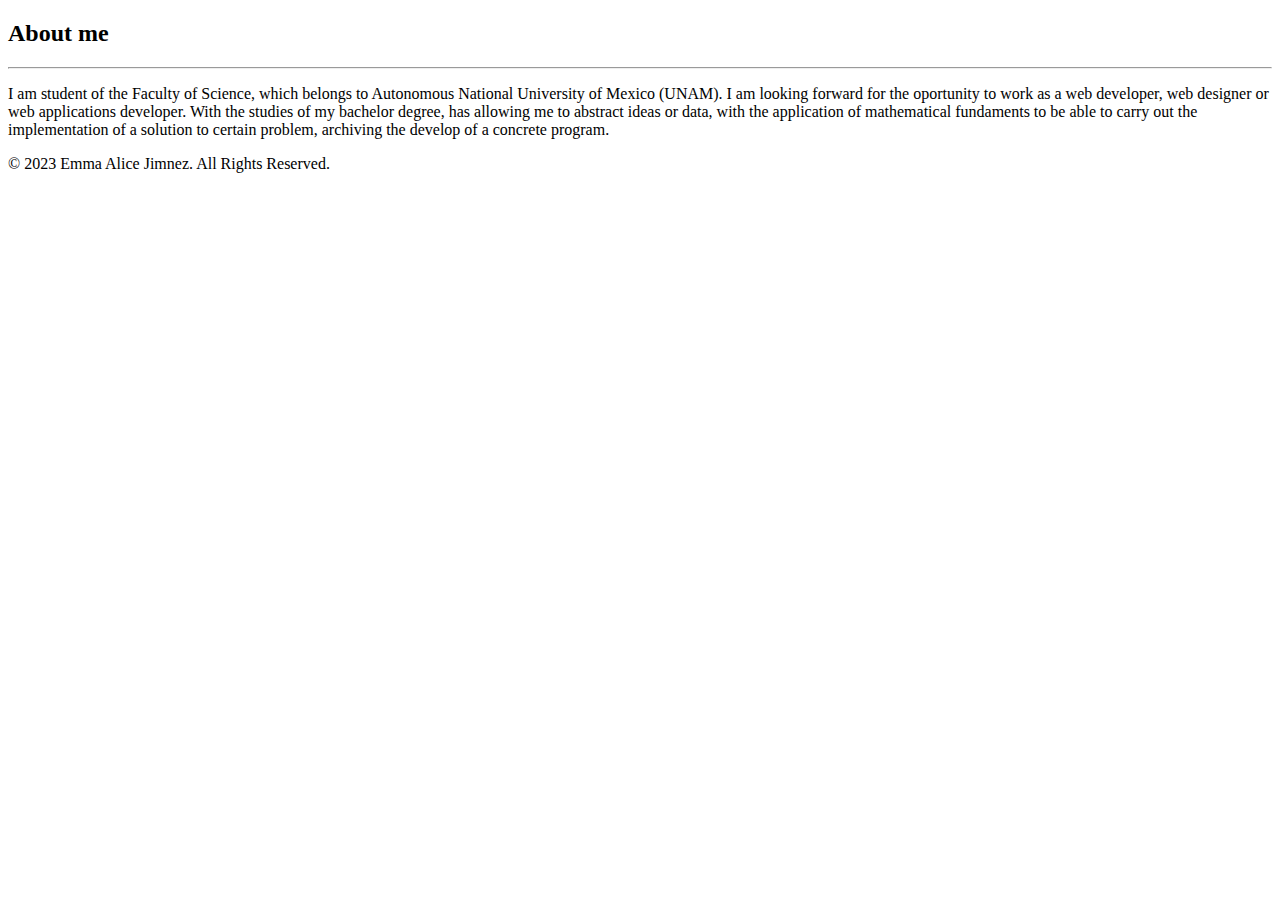
==== public/about.html @ 42f34ae1 "Add files via upload" ====
<!DOCTYPE html>
<html lang="en">
    <head>
        <meta charset="UTF-8">
        <title>My resume</title>
    </head>
    <body>
        <h2>About me </h2> <hr/>
        <p>
            I am student of the Faculty of Science, which belongs to Autonomous National University of Mexico (UNAM).
            I am looking forward for the oportunity to work as a web developer, web designer or web applications developer.
            With the studies of my bachelor degree, has allowing me to abstract ideas or data, with the application of mathematical fundaments to be able to carry out the implementation of a solution to certain problem, archiving  the develop of a concrete program.
        </p>
        <footer>
            <p>© 2023 Emma Alice Jimnez. All Rights Reserved.</p>
        </footer>
    </body>

</html>
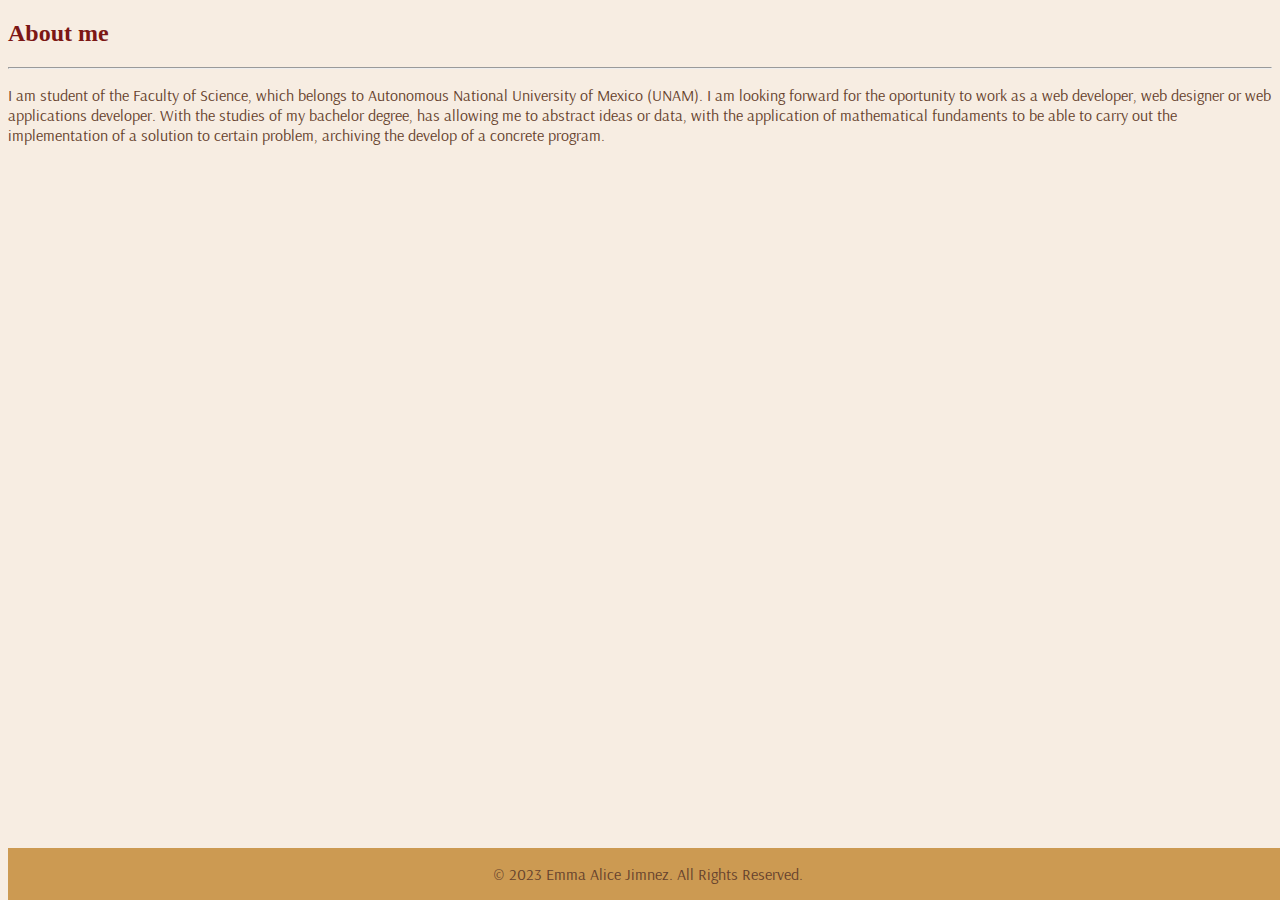
==== commit b18a04c8: "Se actualizaron los arhivos html" ====
--- a/public/about.html
+++ b/public/about.html
@@ -1,6 +1,10 @@
 <!DOCTYPE html>
 <html lang="en">
     <head>
+        <link rel="stylesheet" href="../styles/footer.css"/>
+        <link rel="stylesheet" href="../styles/html.css"/>
+        <link rel="stylesheet" href="../styles/text.css"/>
+        <link rel="stylesheet" href="../styles/lista.css"/>
         <meta charset="UTF-8">
         <title>My resume</title>
     </head>
--- a/styles/footer.css
+++ b/styles/footer.css
@@ -0,0 +1,7 @@
+footer{
+    position: absolute;
+    width: 100%;
+    text-align: center;
+    bottom: 0;
+    background-color: #CC9A52;
+}--- a/styles/html.css
+++ b/styles/html.css
@@ -0,0 +1,3 @@
+html{
+    background-color:#F7EDE2
+}--- a/styles/text.css
+++ b/styles/text.css
@@ -0,0 +1,20 @@
+@import url(https://fonts.googleapis.com/css2?family=Arsenal&display=swap);
+
+h1{
+    width: 20cm;
+    font-weight: 600;
+    color: #596854;
+    text-align: left;
+}
+
+h2{
+    width: 20cm;
+    font-weight: 600;
+    color:  #7C1715;
+    text-align: left;
+}
+
+p{
+    color: #66422D;
+    font-family: 'Arsenal';
+}--- a/styles/lista.css
+++ b/styles/lista.css
@@ -0,0 +1,6 @@
+@import url(https://fonts.googleapis.com/css2?family=Arsenal&display=swap);
+
+li{
+   font-family: 'Arsenal';
+   color: #66422D;
+}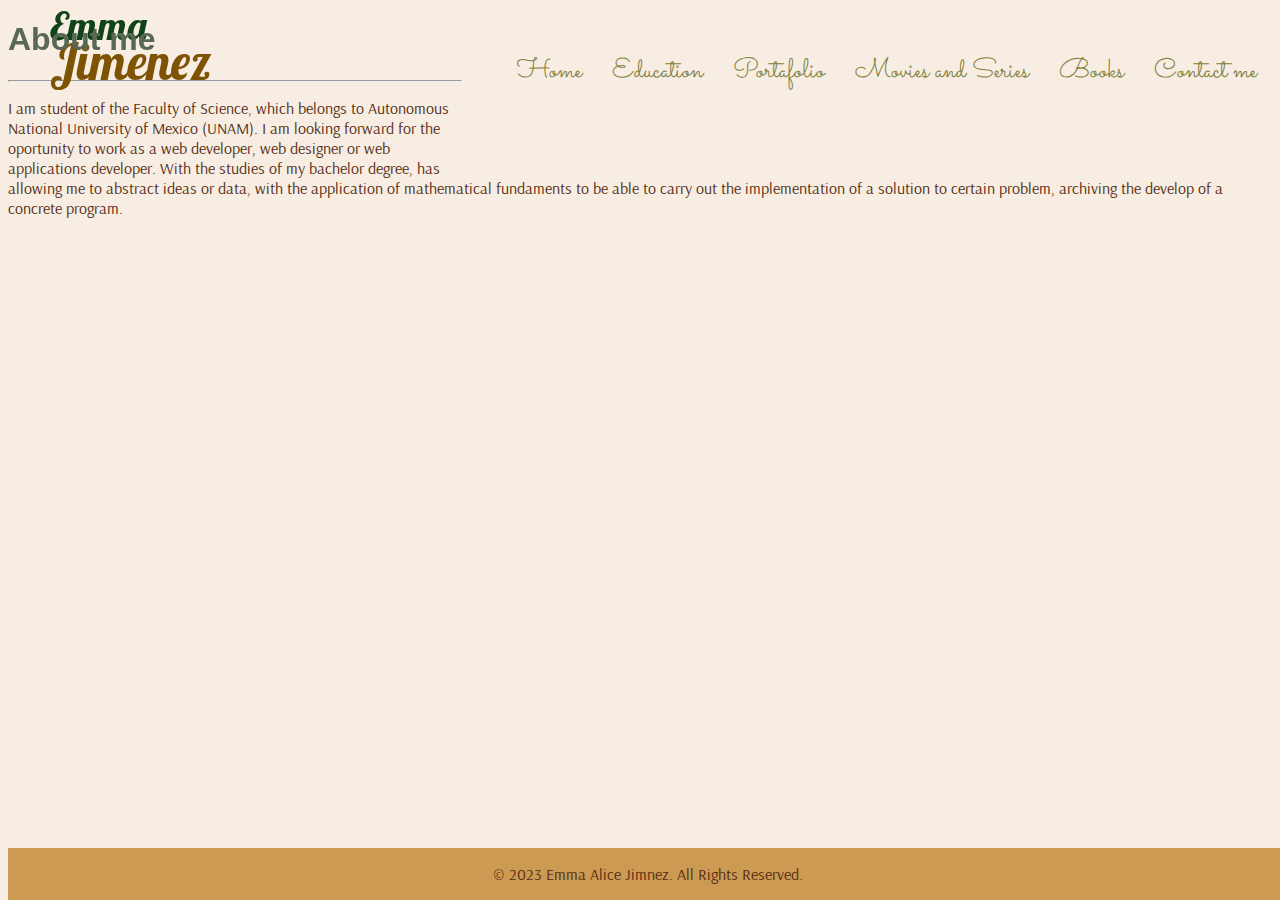
==== commit e4cf9dbf: "Se agrego la parte de lo libros y se arreglo el menu" ====
--- a/public/about.html
+++ b/public/about.html
@@ -5,11 +5,37 @@
         <link rel="stylesheet" href="../styles/html.css"/>
         <link rel="stylesheet" href="../styles/text.css"/>
         <link rel="stylesheet" href="../styles/lista.css"/>
+        <link rel="stylesheet" href="../styles/menu.css"/>
         <meta charset="UTF-8">
         <title>My resume</title>
     </head>
+    <header>
+        <div>
+            <nav>
+                <ul>
+                    <li> <a href="../index.html">Home</a></li>
+                    <li> <a href="./education.html">Education</a></li>
+                    <li> <a href="./portafolio.html">Portafolio</a></li>
+                    <li> <a href="./movies.html">Movies and Series</a></li>
+                    <li><a href="./books.html">Books</a></li>
+                    <li><a href="./contact.html">Contact me</a></li>
+                    <li>
+                        <div>
+                            <svg width='220' height='100'>
+                                <a href="./about.html">
+                                    <text x='50' y='30' font-size='40' fill="#104418 " >Emma</text>
+                                <text x='50' y='70' font-size='50' fill="#7E5304 ">Jimenez</text>
+                                </a>
+                            </svg>
+                        </div>
+                    </li>
+                    
+                </ul>
+            </nav>
+        </div>
+    </header>
     <body>
-        <h2>About me </h2> <hr/>
+        <h1>About me </h1> <hr/>
         <p>
             I am student of the Faculty of Science, which belongs to Autonomous National University of Mexico (UNAM).
             I am looking forward for the oportunity to work as a web developer, web designer or web applications developer.
--- a/styles/text.css
+++ b/styles/text.css
@@ -1,20 +1,71 @@
 @import url(https://fonts.googleapis.com/css2?family=Arsenal&display=swap);
 
-h1{
-    width: 20cm;
+.title{
+    width: 300cm;
     font-weight: 600;
     color: #596854;
     text-align: left;
+    font-family: Impact, Haettenschweiler, 'Arial Narrow Bold', sans-serif;
 }
 
-h2{
+body h1{
+    position: relative;
+    /* padding-top: 100px;
+    padding-bottom: 0px; */
+    color: #596854;
+    font-family: Impact, Haettenschweiler, 'Arial Narrow Bold', sans-serif;
+}
+
+body h2{
     width: 20cm;
     font-weight: 600;
     color:  #7C1715;
-    text-align: left;
+    position: relative;
+    font-family: Impact, Haettenschweiler, 'Arial Narrow Bold', sans-serif;
 }
 
-p{
-    color: #66422D;
+body h3{
+    width: 20cm;
+    font-weight: 600;
+    color:  #d28372;
+    position: relative;
+    top: 110px;
+    left: 20px;
+    font-family: Impact, Haettenschweiler, 'Arial Narrow Bold', sans-serif;
+}
+
+body h4{
+    width: 20cm;
+    font-weight: 600;
+    color:  #9b633a;
+    position: relative;
+    top: 110px;
+    left: 20px;
+    font-family: Impact, Haettenschweiler, 'Arial Narrow Bold', sans-serif;
+}
+
+body h5{
+    width: 20cm;
+    font-weight: 600;
+    color:  #af7e56;
+    position: relative;
+    top: 110px;
+    left: 20px;
+    font-family: Impact, Haettenschweiler, 'Arial Narrow Bold', sans-serif;
+}
+
+body h6{
+    /* width: 20cm;
+    font-weight: 600; */
+    color:  #575949 ;
+    position: relative;
+    /* top: 110px;
+    left: 20px; */
+    font-family: Impact, Haettenschweiler, 'Arial Narrow Bold', sans-serif;
+}
+
+body p{
+    /* padding-top: 35px; */
+    color: #562d15;
     font-family: 'Arsenal';
 }--- a/styles/lista.css
+++ b/styles/lista.css
@@ -2,5 +2,6 @@
 
 li{
    font-family: 'Arsenal';
+   list-style: none;
    color: #66422D;
 }--- a/styles/menu.css
+++ b/styles/menu.css
@@ -0,0 +1,44 @@
+@import url(https://fonts.googleapis.com/css2?family=Sacramento&display=swap);
+@import url(https://fonts.googleapis.com/css2?family=Arsenal&display=swap);
+@import url(https://fonts.googleapis.com/css2?family=Lobster&display=swap);
+
+
+header {
+    width: 100%;
+}
+
+nav {
+    float: right;
+}
+
+nav ul {
+    list-style: none;
+    overflow: hidden; 
+}
+
+nav ul li {
+    float: left;
+    font-family: 'Sacramento';
+    font-size: 27px;
+}
+
+nav ul li a {
+    display: ruby-text; 
+    padding: 15px;
+    color: #7F803E ;
+    text-decoration: none;
+}
+
+nav ul li:hover a {
+    color: aliceblue;
+    background-color: #f3bdac ;
+}
+
+svg{
+    width: auto;
+    height: auto;
+    position: fixed;
+    top: 10px;
+    left: 0px;
+    font-family: 'Lobster';
+}
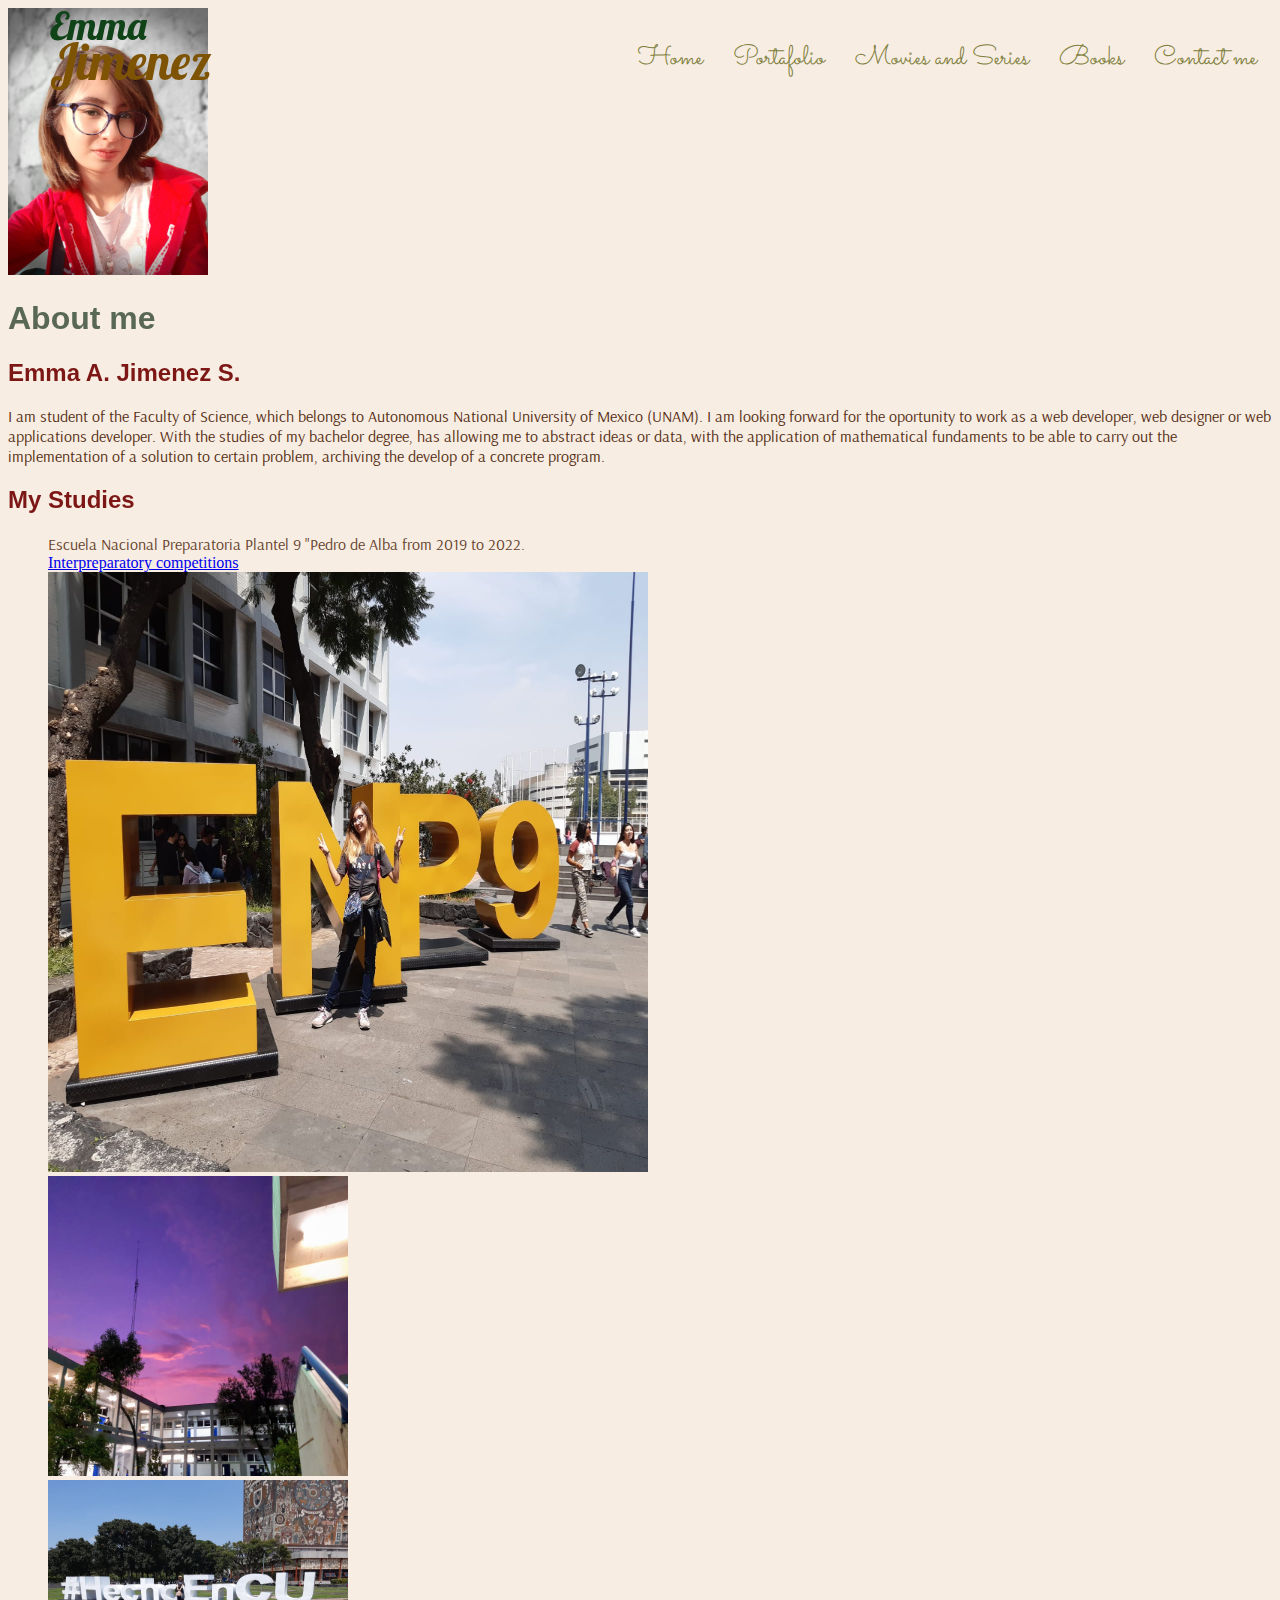
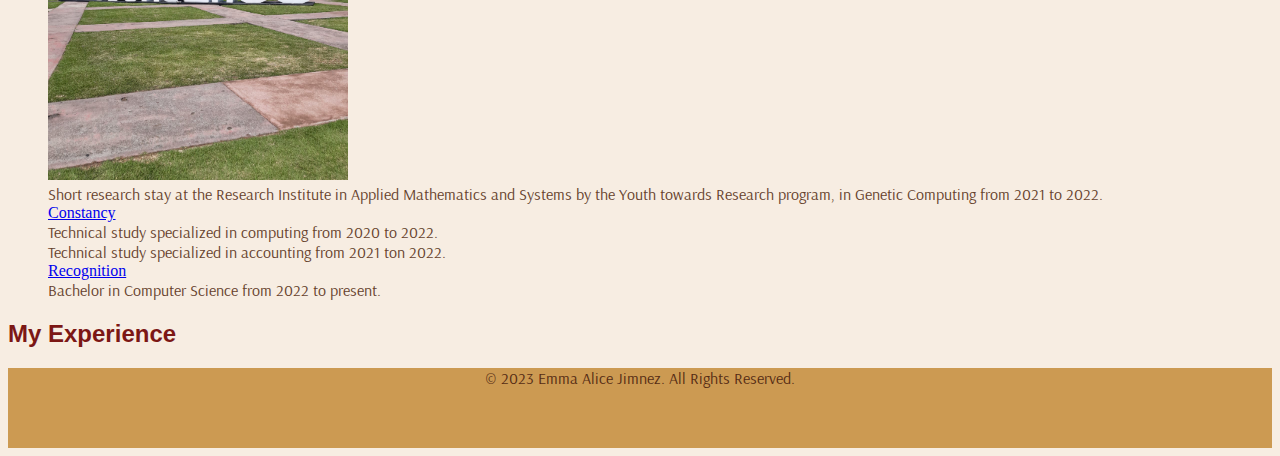
==== commit 85446570: "Se modifico el about y se grego imagenes" ====
--- a/public/about.html
+++ b/public/about.html
@@ -6,6 +6,7 @@
         <link rel="stylesheet" href="../styles/text.css"/>
         <link rel="stylesheet" href="../styles/lista.css"/>
         <link rel="stylesheet" href="../styles/menu.css"/>
+        <link rel="stylesheet" href="../styles/about.css">
         <meta charset="UTF-8">
         <title>My resume</title>
     </head>
@@ -14,7 +15,6 @@
             <nav>
                 <ul>
                     <li> <a href="../index.html">Home</a></li>
-                    <li> <a href="./education.html">Education</a></li>
                     <li> <a href="./portafolio.html">Portafolio</a></li>
                     <li> <a href="./movies.html">Movies and Series</a></li>
                     <li><a href="./books.html">Books</a></li>
@@ -35,12 +35,53 @@
         </div>
     </header>
     <body>
-        <h1>About me </h1> <hr/>
-        <p>
-            I am student of the Faculty of Science, which belongs to Autonomous National University of Mexico (UNAM).
-            I am looking forward for the oportunity to work as a web developer, web designer or web applications developer.
-            With the studies of my bachelor degree, has allowing me to abstract ideas or data, with the application of mathematical fundaments to be able to carry out the implementation of a solution to certain problem, archiving  the develop of a concrete program.
-        </p>
+        <div id="Myphoto">
+            <img src="../assets/Images/WhatsApp Image 2023-07-17 at 6.30.01 PM.jpeg" alt="This is me" width="200" title="This is me in high school">
+            
+        </div>
+        <div id="Mypresentation">
+            <h1>About me </h1>
+            <h2>Emma A. Jimenez S.</h2>
+            <p>
+                I am student of the Faculty of Science, which belongs to Autonomous National University of Mexico (UNAM).
+                I am looking forward for the oportunity to work as a web developer, web designer or web applications developer.
+                With the studies of my bachelor degree, has allowing me to abstract ideas or data, with the application of mathematical fundaments to be able to carry out the implementation of a solution to certain problem, archiving  the develop of a concrete program.
+            </p>
+
+        </div>
+        <h2>My Studies</h2>
+        <div>
+            <ol>
+                <div>
+                    <li>Escuela Nacional Preparatoria Plantel 9 "Pedro de Alba from 2019 to 2022.</li>
+                    <a href="../assets/PDF/EMMA ALICIA JIMENEZ SANCHEZ.pdf">Interpreparatory competitions</a>
+                    <div>
+                        <img src="../assets/Images/WhatsApp Image 2023-07-17 at 6.18.18 PM.jpeg" width="600" height="600">
+                    </div>
+                    <div>
+                        <img src="../assets/Images/WhatsApp Image 2023-07-17 at 6.18.48 PM.jpeg" width="300" height="300">
+                    </div>
+                    <div>
+                        <img src="../assets/Images/WhatsApp Image 2023-07-17 at 6.19.30 PM.jpeg" width="300" height="300">
+                    </div>
+                </div>
+               <div>
+                    <li>Short research stay at the Research Institute in Applied Mathematics and Systems by the Youth towards Research program, in Genetic Computing from 2021 to 2022.</li>
+                    <a href="../assets/PDF/Jiménez Sánchez Emma Alicia.pdf">Constancy</a>
+               </div>
+               <div>
+                   <li>Technical study specialized in computing from 2020 to 2022.</li>
+               </div>
+               <div>
+                   <li>Technical study specialized in accounting from 2021 ton 2022.</li>
+                   <a href="../assets/PDF/constancias alumnos.pdf">Recognition</a>
+               </div>
+               <div>
+                   <li>Bachelor in Computer Science from 2022 to present.</li>
+               </div>
+            </ol>
+        </div>
+        <h2>My Experience</h2>
         <footer>
             <p>© 2023 Emma Alice Jimnez. All Rights Reserved.</p>
         </footer>
--- a/styles/footer.css
+++ b/styles/footer.css
@@ -1,5 +1,6 @@
 footer{
-    position: absolute;
+    height: 80px;
+    position: static;
     width: 100%;
     text-align: center;
     bottom: 0;
--- a/styles/text.css
+++ b/styles/text.css
@@ -10,8 +10,6 @@
 
 body h1{
     position: relative;
-    /* padding-top: 100px;
-    padding-bottom: 0px; */
     color: #596854;
     font-family: Impact, Haettenschweiler, 'Arial Narrow Bold', sans-serif;
 }
@@ -29,8 +27,6 @@
     font-weight: 600;
     color:  #d28372;
     position: relative;
-    top: 110px;
-    left: 20px;
     font-family: Impact, Haettenschweiler, 'Arial Narrow Bold', sans-serif;
 }
 
@@ -39,8 +35,6 @@
     font-weight: 600;
     color:  #9b633a;
     position: relative;
-    top: 110px;
-    left: 20px;
     font-family: Impact, Haettenschweiler, 'Arial Narrow Bold', sans-serif;
 }
 
@@ -49,23 +43,16 @@
     font-weight: 600;
     color:  #af7e56;
     position: relative;
-    top: 110px;
-    left: 20px;
     font-family: Impact, Haettenschweiler, 'Arial Narrow Bold', sans-serif;
 }
 
 body h6{
-    /* width: 20cm;
-    font-weight: 600; */
     color:  #575949 ;
     position: relative;
-    /* top: 110px;
-    left: 20px; */
     font-family: Impact, Haettenschweiler, 'Arial Narrow Bold', sans-serif;
 }
 
 body p{
-    /* padding-top: 35px; */
     color: #562d15;
     font-family: 'Arsenal';
 }--- a/styles/menu.css
+++ b/styles/menu.css
@@ -3,42 +3,68 @@
 @import url(https://fonts.googleapis.com/css2?family=Lobster&display=swap);
 
 
-header {
-    width: 100%;
+@media (min-width:801px){
+
+    header {
+        width: 100%;
+    }
+
+    nav {
+        float: right;
+    }
+
+    nav ul {
+        list-style: none;
+        overflow: hidden; 
+    }
+
+    nav ul li {
+        float: left;
+        font-family: 'Sacramento';
+        font-size: 27px;
+    }
+
+    nav ul li a {
+        display: ruby-text; 
+        padding: 15px;
+        color: #7F803E ;
+        text-decoration: none;
+    }
+
+    nav ul li:hover a {
+        border-radius:77% 23% 50% 50% / 70% 67%;
+        color: aliceblue;
+        background-color: #f3bdac ;
+        text-shadow: rgb(199, 145, 145) 0 -2px;
+    }
+
+    svg{
+        width: auto;
+        height: auto;
+        top: 10px;
+        left: 0px;
+        font-family: 'Lobster';
+    }
 }
 
-nav {
-    float: right;
+@media (min-width:600px){
+    svg{
+        width: auto;
+        height: auto;
+        position: fixed;
+        top: 10px;
+        left: 0px;
+        font-family: 'Lobster';
+    }
 }
 
-nav ul {
-    list-style: none;
-    overflow: hidden; 
+@media (min-width: 480px){
+    svg{
+        width: auto;
+        height: auto;
+        position: fixed;
+        top: 10px;
+        left: 0px;
+        font-family: 'Lobster';
+    }
 }
-
-nav ul li {
-    float: left;
-    font-family: 'Sacramento';
-    font-size: 27px;
-}
-
-nav ul li a {
-    display: ruby-text; 
-    padding: 15px;
-    color: #7F803E ;
-    text-decoration: none;
-}
-
-nav ul li:hover a {
-    color: aliceblue;
-    background-color: #f3bdac ;
-}
-
-svg{
-    width: auto;
-    height: auto;
-    position: fixed;
-    top: 10px;
-    left: 0px;
-    font-family: 'Lobster';
-}
--- a/styles/about.css
+++ b/styles/about.css
@@ -0,0 +1,4 @@
+#MyPhoto img{
+    float: left;
+    border-radius: 10em;
+}
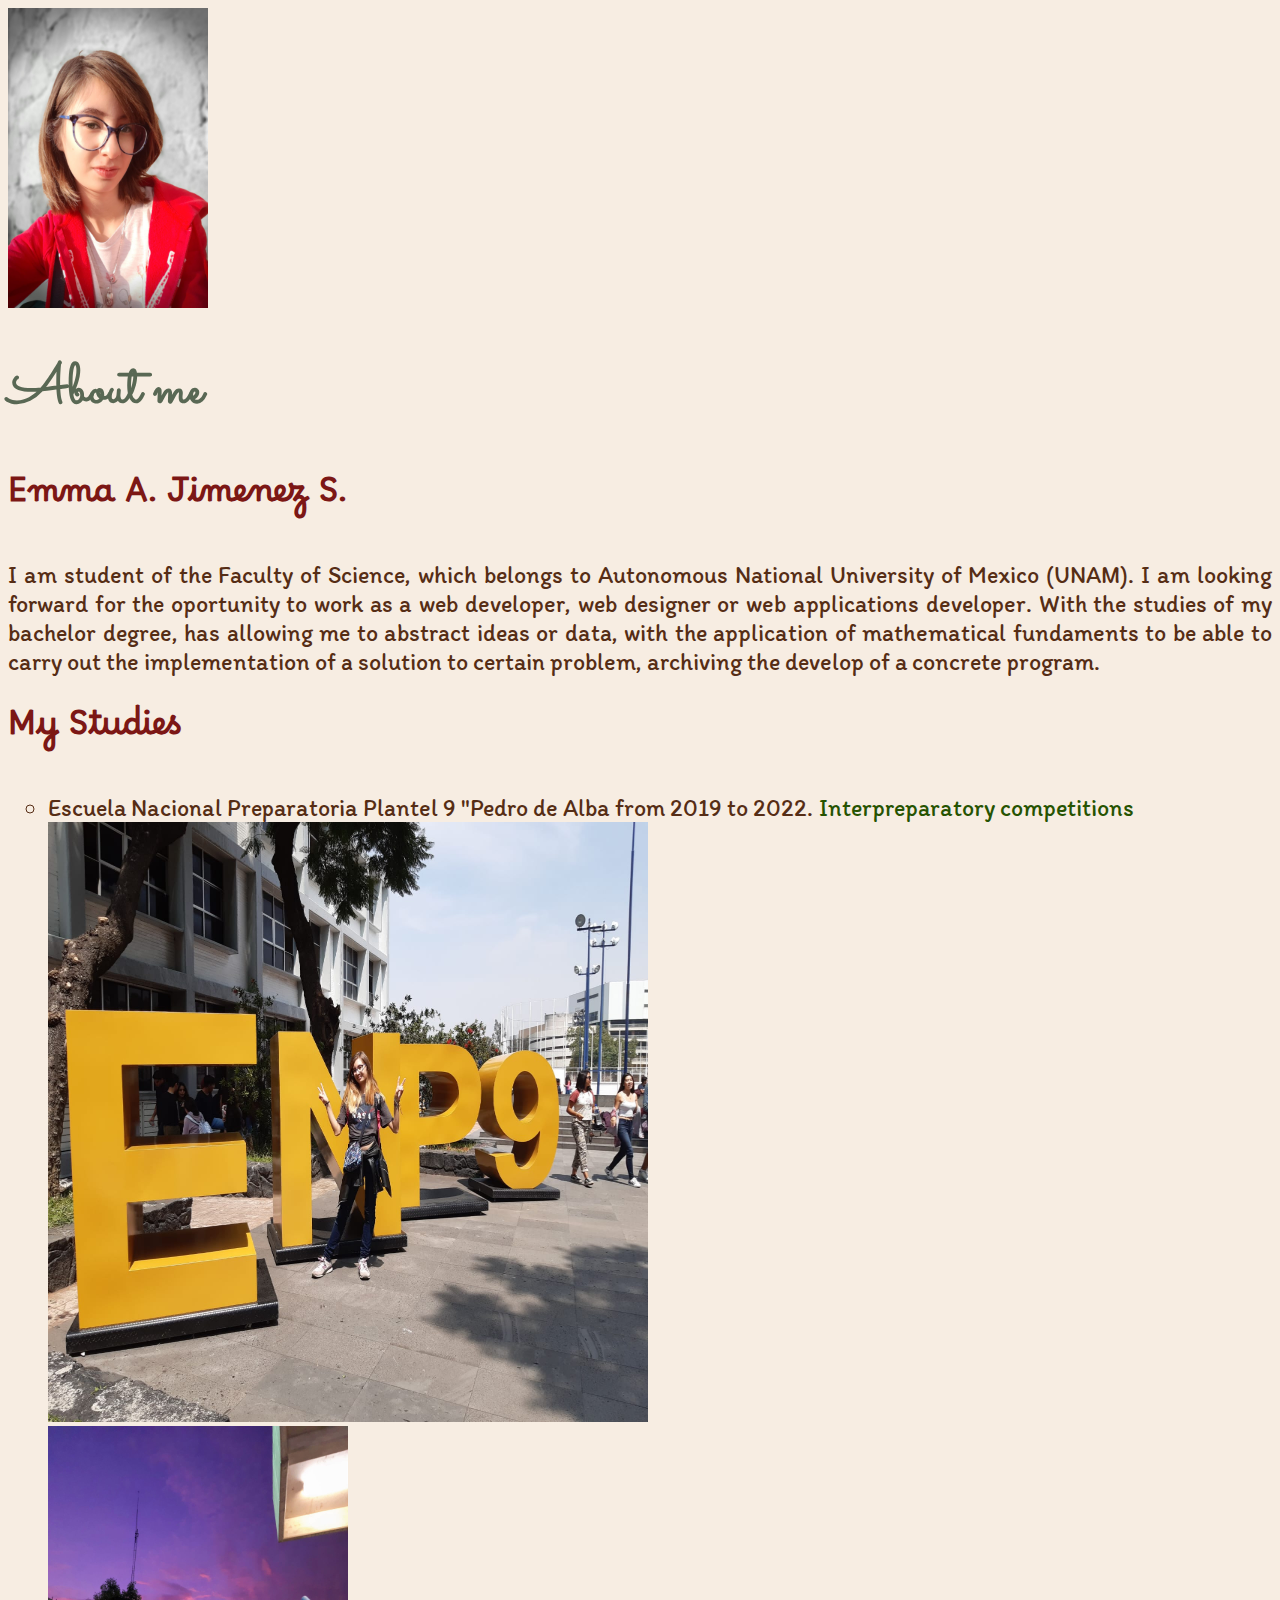
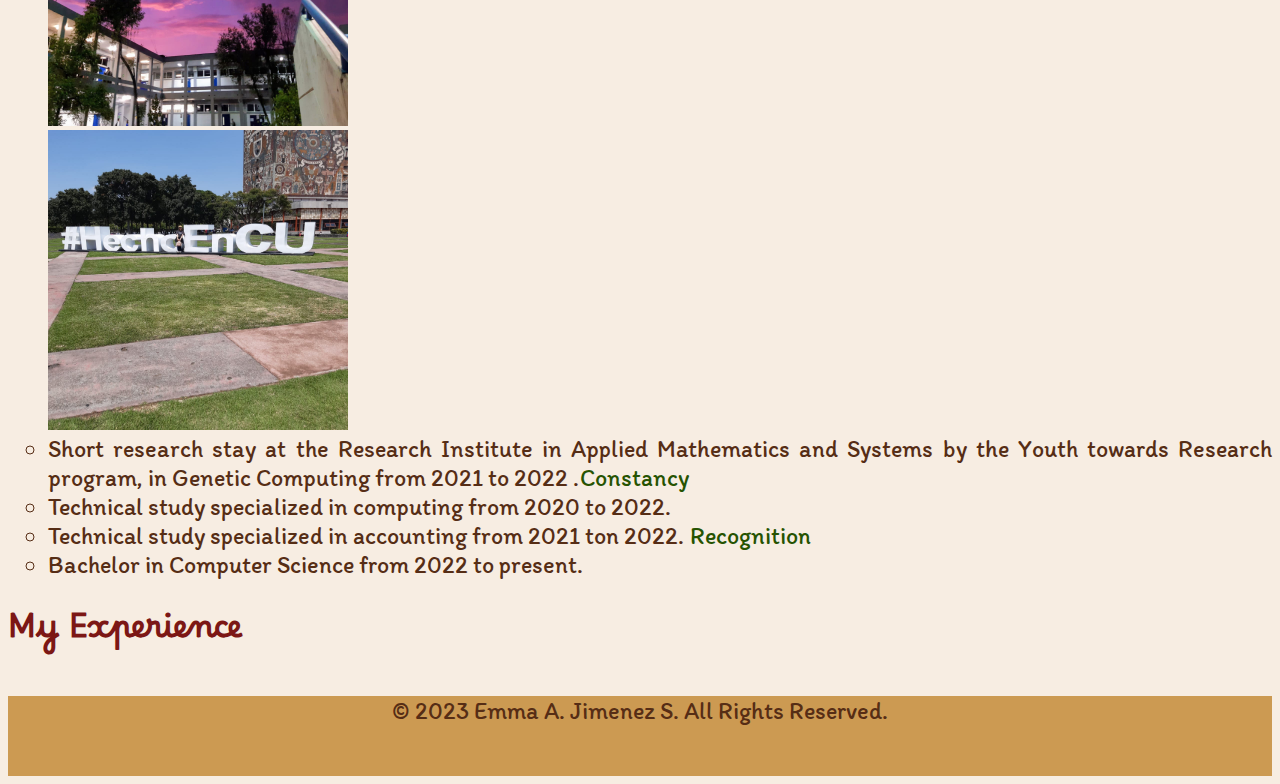
==== commit 84958e7d: "Se ha modificado el about y el index" ====
--- a/public/about.html
+++ b/public/about.html
@@ -1,45 +1,18 @@
 <!DOCTYPE html>
 <html lang="en">
     <head>
+        <link rel="stylesheet" href="../styles/html.css"/>
+        <link rel="stylesheet" href="../styles/about.css">
         <link rel="stylesheet" href="../styles/footer.css"/>
-        <link rel="stylesheet" href="../styles/html.css"/>
-        <link rel="stylesheet" href="../styles/text.css"/>
-        <link rel="stylesheet" href="../styles/lista.css"/>
-        <link rel="stylesheet" href="../styles/menu.css"/>
-        <link rel="stylesheet" href="../styles/about.css">
         <meta charset="UTF-8">
         <title>My resume</title>
     </head>
-    <header>
-        <div>
-            <nav>
-                <ul>
-                    <li> <a href="../index.html">Home</a></li>
-                    <li> <a href="./portafolio.html">Portafolio</a></li>
-                    <li> <a href="./movies.html">Movies and Series</a></li>
-                    <li><a href="./books.html">Books</a></li>
-                    <li><a href="./contact.html">Contact me</a></li>
-                    <li>
-                        <div>
-                            <svg width='220' height='100'>
-                                <a href="./about.html">
-                                    <text x='50' y='30' font-size='40' fill="#104418 " >Emma</text>
-                                <text x='50' y='70' font-size='50' fill="#7E5304 ">Jimenez</text>
-                                </a>
-                            </svg>
-                        </div>
-                    </li>
-                    
-                </ul>
-            </nav>
-        </div>
-    </header>
     <body>
-        <div id="Myphoto">
-            <img src="../assets/Images/WhatsApp Image 2023-07-17 at 6.30.01 PM.jpeg" alt="This is me" width="200" title="This is me in high school">
+        <div class="Myphoto">
+            <img src="../assets/Images/WhatsApp Image 2023-07-17 at 6.30.01 PM.jpeg" width="200" height = "300" title="This is me in high school">
             
         </div>
-        <div id="Mypresentation">
+        <div class="text">
             <h1>About me </h1>
             <h2>Emma A. Jimenez S.</h2>
             <p>
@@ -47,14 +20,13 @@
                 I am looking forward for the oportunity to work as a web developer, web designer or web applications developer.
                 With the studies of my bachelor degree, has allowing me to abstract ideas or data, with the application of mathematical fundaments to be able to carry out the implementation of a solution to certain problem, archiving  the develop of a concrete program.
             </p>
-
         </div>
+            
         <h2>My Studies</h2>
         <div>
             <ol>
                 <div>
-                    <li>Escuela Nacional Preparatoria Plantel 9 "Pedro de Alba from 2019 to 2022.</li>
-                    <a href="../assets/PDF/EMMA ALICIA JIMENEZ SANCHEZ.pdf">Interpreparatory competitions</a>
+                    <li>Escuela Nacional Preparatoria Plantel 9 "Pedro de Alba from 2019 to 2022. <a href="../assets/PDF/EMMA ALICIA JIMENEZ SANCHEZ.pdf">Interpreparatory competitions</a></li>
                     <div>
                         <img src="../assets/Images/WhatsApp Image 2023-07-17 at 6.18.18 PM.jpeg" width="600" height="600">
                     </div>
@@ -66,15 +38,13 @@
                     </div>
                 </div>
                <div>
-                    <li>Short research stay at the Research Institute in Applied Mathematics and Systems by the Youth towards Research program, in Genetic Computing from 2021 to 2022.</li>
-                    <a href="../assets/PDF/Jiménez Sánchez Emma Alicia.pdf">Constancy</a>
+                    <li>Short research stay at the Research Institute in Applied Mathematics and Systems by the Youth towards Research program, in Genetic Computing from 2021 to 2022 .<a href="../assets/PDF/Jiménez Sánchez Emma Alicia.pdf">Constancy</a> </li> 
                </div>
                <div>
-                   <li>Technical study specialized in computing from 2020 to 2022.</li>
+                   <li>Technical study specialized in computing from 2020 to 2022. </li>
                </div>
                <div>
-                   <li>Technical study specialized in accounting from 2021 ton 2022.</li>
-                   <a href="../assets/PDF/constancias alumnos.pdf">Recognition</a>
+                   <li>Technical study specialized in accounting from 2021 ton 2022. <a href="../assets/PDF/constancias alumnos.pdf">Recognition</a></li>
                </div>
                <div>
                    <li>Bachelor in Computer Science from 2022 to present.</li>
@@ -83,7 +53,7 @@
         </div>
         <h2>My Experience</h2>
         <footer>
-            <p>© 2023 Emma Alice Jimnez. All Rights Reserved.</p>
+            <p>© 2023 Emma A. Jimenez S. All Rights Reserved.</p>
         </footer>
     </body>
 
--- a/styles/html.css
+++ b/styles/html.css
@@ -1,3 +1,117 @@
+
+@import url(https://fonts.googleapis.com/css2?family=Sacramento&display=swap);
+@import url(https://fonts.googleapis.com/css2?family=Borel&display=swap);
+@import url(https://fonts.googleapis.com/css2?family=Itim&display=swap);
+
+
+
 html{
     background-color:#F7EDE2
-}+}
+
+
+.title{
+    width: 300cm;
+    font-weight: 600;
+    color: #596854;
+    text-align: left;
+    font-family: Impact, Haettenschweiler, 'Arial Narrow Bold', sans-serif;
+}
+
+body h1{
+    position: relative;
+    color: #596854;
+    font-family: "Sacramento", cursive;
+    font-size: 3.5rem;
+}
+
+body h2{
+    font-weight: 600;
+    color:  #7C1715;
+    position: relative;
+    font-family: "Borel", cursive;
+    font-size: 2rem;;
+}
+
+body h3{
+    width: 20cm;
+    font-weight: 600;
+    color:  #d28372;
+    position: relative;
+    font-family: Impact, Haettenschweiler, 'Arial Narrow Bold', sans-serif;
+}
+
+body h4{
+    width: 20cm;
+    font-weight: 600;
+    color:  #9b633a;
+    position: relative;
+    font-family: Impact, Haettenschweiler, 'Arial Narrow Bold', sans-serif;
+}
+
+body h5{
+    width: 20cm;
+    font-weight: 600;
+    color:  #af7e56;
+    position: relative;
+    font-family: Impact, Haettenschweiler, 'Arial Narrow Bold', sans-serif;
+}
+
+body h6{
+    color:  #575949 ;
+    position: relative;
+    font-family: Impact, Haettenschweiler, 'Arial Narrow Bold', sans-serif;
+}
+
+body p,li{
+    color: #562d15;
+    font-family: 'Itim';
+    font-size: 1.5rem;
+    text-align: justify;
+}
+
+li{
+    list-style: circle;
+}
+
+a {
+    outline: none;
+    text-decoration: none;
+    padding: 2px 1px 0;
+    font-family:'Itim';
+    font-size:1.5rem;
+    
+  }
+  
+  a:link {
+    color: #265301;
+  }
+  
+  a:visited {
+    color: #891338;
+  }
+  
+  a:focus {
+    border-bottom: 1px solid;
+    background: #ebc07b;
+  }
+  
+  a:hover {
+    border-bottom: 1px solid;
+    background: #ebc07b;
+  }
+  
+
+/* Mobile Devices */
+@media (min-width: 319px) and (max-width: 480px) {
+
+    body h1{
+        text-align: center;
+    }
+
+    body h2{
+        font-size: 1.7rem;
+        text-align: center;
+    }
+}
+
--- a/styles/footer.css
+++ b/styles/footer.css
@@ -1,8 +1,11 @@
 footer{
     height: 80px;
-    position: static;
+    position: relative;
     width: 100%;
-    text-align: center;
     bottom: 0;
     background-color: #CC9A52;
+}
+
+footer p {
+    text-align: center;
 }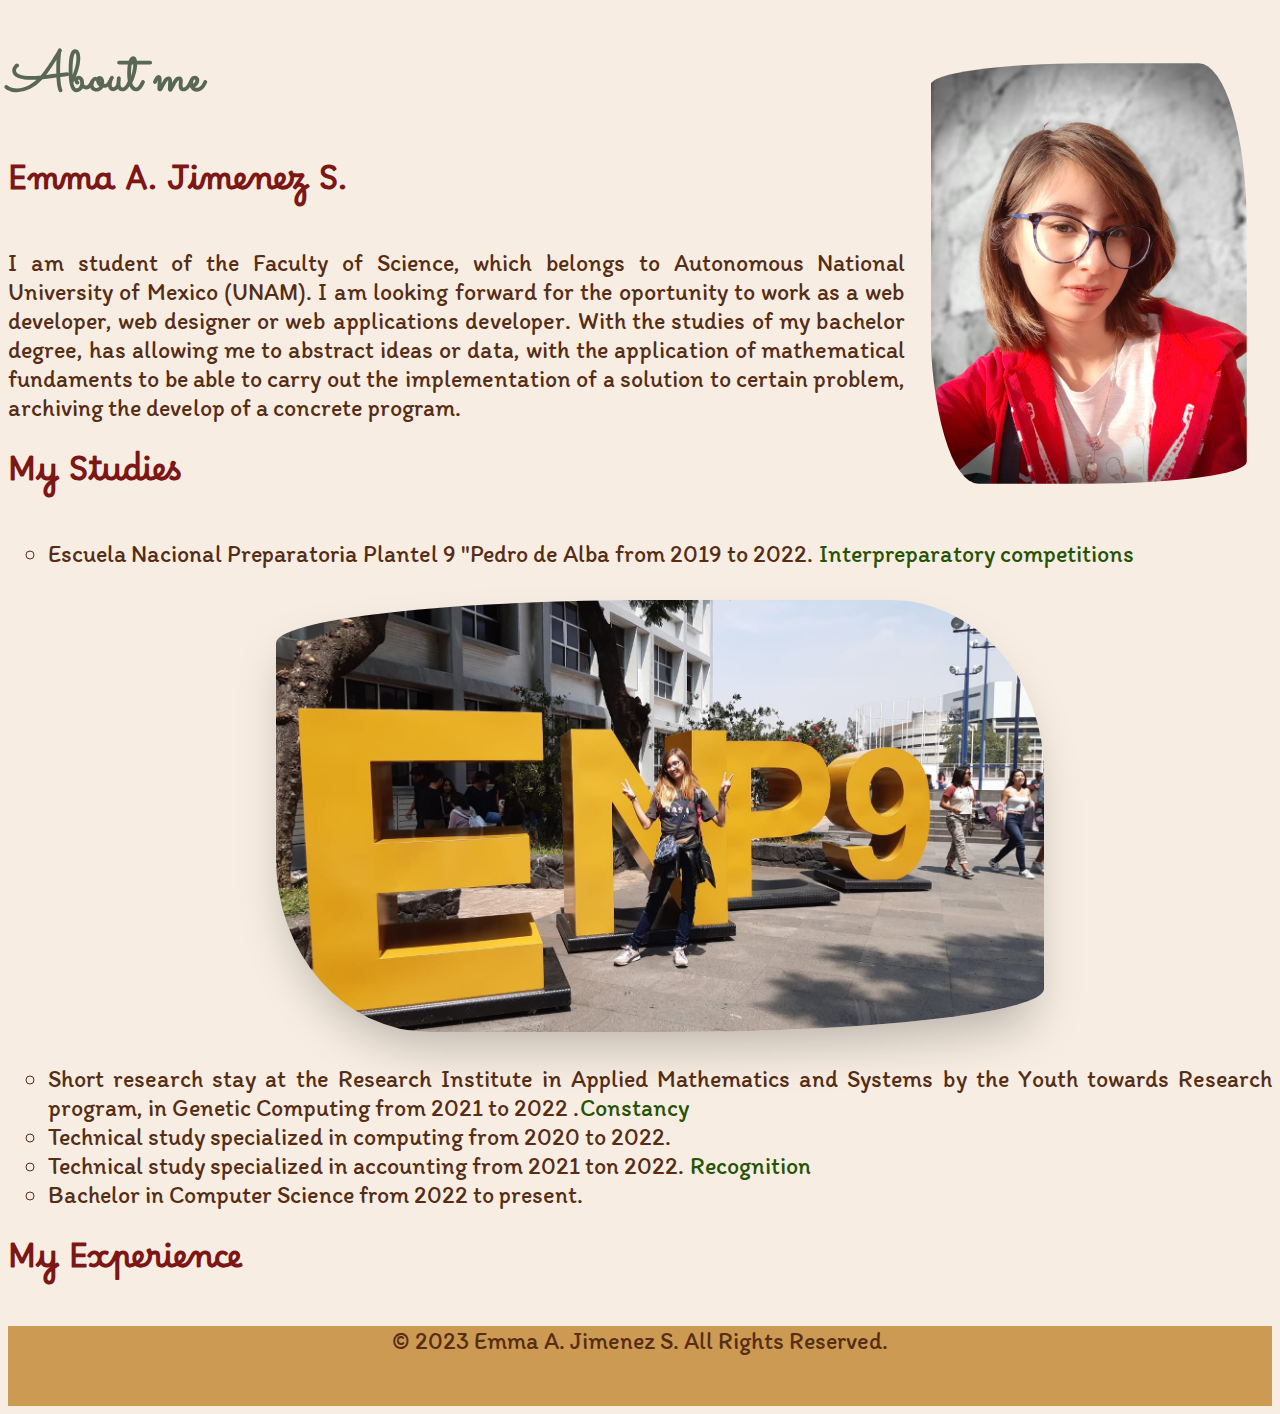
==== commit 5cab7f87: "Se esta perfeccionando about" ====
--- a/public/about.html
+++ b/public/about.html
@@ -27,15 +27,21 @@
             <ol>
                 <div>
                     <li>Escuela Nacional Preparatoria Plantel 9 "Pedro de Alba from 2019 to 2022. <a href="../assets/PDF/EMMA ALICIA JIMENEZ SANCHEZ.pdf">Interpreparatory competitions</a></li>
-                    <div>
-                        <img src="../assets/Images/WhatsApp Image 2023-07-17 at 6.18.18 PM.jpeg" width="600" height="600">
-                    </div>
-                    <div>
-                        <img src="../assets/Images/WhatsApp Image 2023-07-17 at 6.18.48 PM.jpeg" width="300" height="300">
-                    </div>
-                    <div>
-                        <img src="../assets/Images/WhatsApp Image 2023-07-17 at 6.19.30 PM.jpeg" width="300" height="300">
-                    </div>
+                    <section class="container">
+                        <div class="slider-wrapper">
+                            <div class="slider"> 
+                                <img id="image1" src="../assets/Images/WhatsApp Image 2023-07-17 at 6.18.18 PM.jpeg">
+                                <img id="image2" src="../assets/Images/WhatsApp Image 2023-07-17 at 6.18.48 PM.jpeg">
+                                <img id="image3" src="../assets/Images/WhatsApp Image 2023-07-17 at 6.19.30 PM.jpeg">
+                            </div>
+                            <div class="slider-nav">
+                                <a href="#image1"></a>
+                                <a href="#image2"></a>
+                                <a href="#image3"></a>
+
+                            </div>
+                        </div>
+                    </section>
                 </div>
                <div>
                     <li>Short research stay at the Research Institute in Applied Mathematics and Systems by the Youth towards Research program, in Genetic Computing from 2021 to 2022 .<a href="../assets/PDF/Jiménez Sánchez Emma Alicia.pdf">Constancy</a> </li> 
--- a/styles/html.css
+++ b/styles/html.css
@@ -103,7 +103,7 @@
   
 
 /* Mobile Devices */
-@media (min-width: 319px) and (max-width: 480px) {
+@media (min-width: 319px) and (max-width: 700px) {
 
     body h1{
         text-align: center;
--- a/styles/about.css
+++ b/styles/about.css
@@ -1,4 +1,169 @@
-#MyPhoto img{
-    float: left;
-    border-radius: 10em;
+
+/* Mobile Devices */
+@media (min-width: 319px) and (max-width: 700px) {
+
+    .Myphoto img{
+        border-radius: 50% 20% / 10% 40%;
+        display: block;
+        width: 60%;
+        margin: auto;
+    }
+
+    .container{
+        padding: 2rem;
+    }
+
+    .slider-wrapper{
+        position: relative;
+        max-width: 48rem;
+        margin: 0 auto;
+    }
+
+    .slider{
+        display: flex;
+        aspect-ratio: 16/14;
+        overflow-x: auto;
+        /* overflow: hidden; */
+        scroll-snap-type: x mandatory;
+        scroll-behavior: smooth;
+        box-shadow: 0 1.5rem 3rem -0.75rem rgba(0, 0, 0, 0.25);
+        border-radius: 50% 20% / 10% 40%;
+    }
+
+    .slider img{
+        flex: 1 0 100%;
+        scroll-snap-align: start;
+        object-fit: cover;
+    }
+
+    .slider-nav{
+        display: flex;
+        column-gap: 1rem;
+        position: absolute;
+        bottom: 1.25rem;
+        left: 50%;
+        transform: translateX(-50%);
+        z-index: 1;
+    }
+
+    .slider-nav a{
+        width: 0.5rem;
+        height: 0.5rem;
+        border-radius: 50%;
+        opacity: 0.75;
+        transition: opacity ease 250ms;
+    }
 }
+/* iPads and Tablets */
+@media (min-width: 701px) and (max-width: 1200px) {
+
+    .Myphoto img{
+        height: 50%;
+        width: 25%;
+        border-radius: 50% 20% / 10% 40%;
+        float: right;
+        padding: 3%;
+    }
+
+    
+    .container{
+        padding: 2rem;
+    }
+
+    .slider-wrapper{
+        position: relative;
+        max-width: 48rem;
+        margin: 0 auto;
+    }
+
+    .slider{
+        display: flex;
+        aspect-ratio: 16/11;
+        overflow-x: auto;
+        /* overflow: hidden; */
+        scroll-snap-type: x mandatory;
+        scroll-behavior: smooth;
+        box-shadow: 0 1.5rem 3rem -0.75rem rgba(0, 0, 0, 0.25);
+        border-radius: 50% 20% / 10% 40%;
+    }
+
+    .slider img{
+        flex: 1 0 100%;
+        scroll-snap-align: start;
+        object-fit: cover;
+    }
+
+    .slider-nav{
+        display: flex;
+        column-gap: 1rem;
+        position: absolute;
+        bottom: 1.25rem;
+        left: 50%;
+        transform: translateX(-50%);
+        z-index: 1;
+    }
+
+    .slider-nav a{
+        width: 0.5rem;
+        height: 0.5rem;
+        border-radius: 50%;
+        opacity: 0.75;
+        transition: opacity ease 250ms;
+    }
+}
+
+@media (min-width:1201px) {
+
+    .Myphoto img{
+        height: 50%;
+        width: 25%;
+        border-radius: 50% 20% / 10% 40%;
+        float: right;
+        padding: 2%;
+    }
+
+    .container{
+        padding: 2rem;
+    }
+
+    .slider-wrapper{
+        position: relative;
+        max-width: 48rem;
+        margin: 0 auto;
+    }
+
+    .slider{
+        display: flex;
+        aspect-ratio: 16/9;
+        overflow-x: auto;
+        /* overflow: hidden; */
+        scroll-snap-type: x mandatory;
+        scroll-behavior: smooth;
+        box-shadow: 0 1.5rem 3rem -0.75rem rgba(0, 0, 0, 0.25);
+        border-radius: 50% 20% / 10% 40%;
+    }
+
+    .slider img{
+        flex: 1 0 100%;
+        scroll-snap-align: start;
+        object-fit: cover;
+    }
+
+    .slider-nav{
+        display: flex;
+        column-gap: 1rem;
+        position: absolute;
+        bottom: 1.25rem;
+        left: 50%;
+        transform: translateX(-50%);
+        z-index: 1;
+    }
+
+    .slider-nav a{
+        width: 0.5rem;
+        height: 0.5rem;
+        border-radius: 50%;
+        opacity: 0.75;
+        transition: opacity ease 250ms;
+    }
+}
